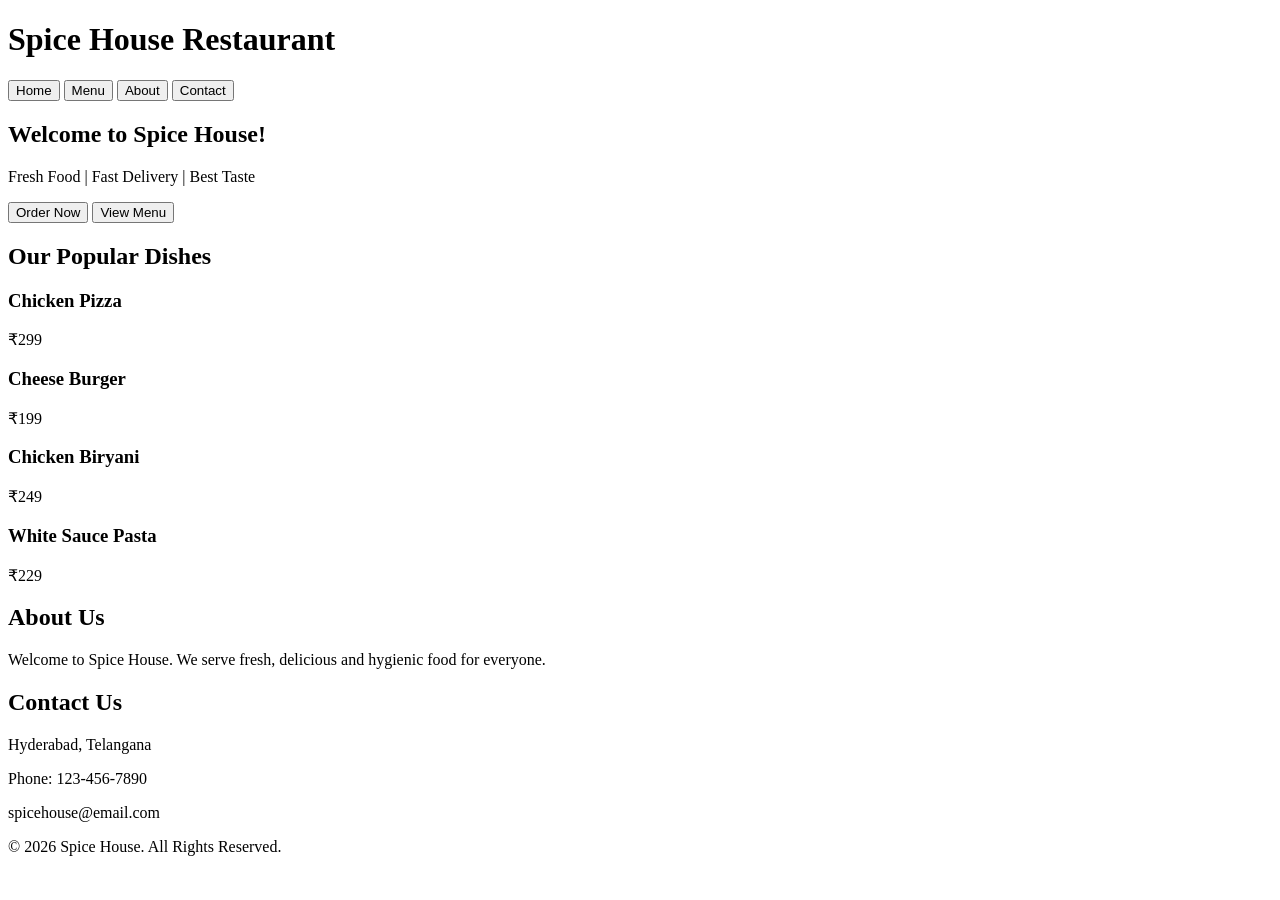
==== index.html @ 0e4dc7a3 "Rename Spice House Restaurant.html to index.html" ====
<!DOCTYPE html>
<!-- saved from url=(0032)http://127.0.0.1:5500/index.html -->
<html><head><meta http-equiv="Content-Type" content="text/html; charset=UTF-8">
        <title>
            Spice House Restaurant
        </title>
    <link rel="stylesheet" href="./Spice House Restaurant_files/styles.css"></head>

    

    <body>
        <header>
            <h1>Spice House Restaurant</h1>

            <a href="http://127.0.0.1:5500/index.html"><button>Home</button></a>
            <a href="http://127.0.0.1:5500/menu.html"><button>Menu</button></a>
            <a href="http://127.0.0.1:5500/about.html"><button>About</button></a>
            <a href="http://127.0.0.1:5500/contact.html"><button>Contact</button></a>


        </header>

        <main>

            <section>

                <h2>Welcome to Spice House!</h2>

                <p>Fresh Food | Fast Delivery | Best Taste </p>

                <button>Order Now</button>
                <button>View Menu</button>

            </section>

            <section>
               <h2>Our Popular Dishes</h2>

               <div>
                <h3>Chicken Pizza</h3>
                <p>₹299</p>
               </div>

               <div>

                <h3>Cheese Burger</h3>
                <p>₹199</p>
               </div>

               <div>
                <h3>Chicken Biryani</h3>
                <p>₹249</p>
               </div>
               
               <div>
                <h3>White Sauce Pasta</h3>
                <p>₹229</p>
               </div>
            </section>

            <section>
                <h2>About Us</h2>

                <p>
                    Welcome to Spice House. We serve fresh,
                    delicious and hygienic food for everyone.
                </p>
            </section>

            <section>
                <h2>Contact Us</h2>

                <p>Hyderabad, Telangana</p>
                <p>Phone: 123-456-7890</p>
                <p>spicehouse@email.com</p>

                
            </section>

        <footer>
            <p>© 2026 Spice House. All Rights Reserved.</p>
        </footer>




     </main>
    <!-- Code injected by live-server -->
<script>
	// <![CDATA[  <-- For SVG support
	if ('WebSocket' in window) {
		(function () {
			function refreshCSS() {
				var sheets = [].slice.call(document.getElementsByTagName("link"));
				var head = document.getElementsByTagName("head")[0];
				for (var i = 0; i < sheets.length; ++i) {
					var elem = sheets[i];
					var parent = elem.parentElement || head;
					parent.removeChild(elem);
					var rel = elem.rel;
					if (elem.href && typeof rel != "string" || rel.length == 0 || rel.toLowerCase() == "stylesheet") {
						var url = elem.href.replace(/(&|\?)_cacheOverride=\d+/, '');
						elem.href = url + (url.indexOf('?') >= 0 ? '&' : '?') + '_cacheOverride=' + (new Date().valueOf());
					}
					parent.appendChild(elem);
				}
			}
			var protocol = window.location.protocol === 'http:' ? 'ws://' : 'wss://';
			var address = protocol + window.location.host + window.location.pathname + '/ws';
			var socket = new WebSocket(address);
			socket.onmessage = function (msg) {
				if (msg.data == 'reload') window.location.reload();
				else if (msg.data == 'refreshcss') refreshCSS();
			};
			if (sessionStorage && !sessionStorage.getItem('IsThisFirstTime_Log_From_LiveServer')) {
				console.log('Live reload enabled.');
				sessionStorage.setItem('IsThisFirstTime_Log_From_LiveServer', true);
			}
		})();
	}
	else {
		console.error('Upgrade your browser. This Browser is NOT supported WebSocket for Live-Reloading.');
	}
	// ]]>
</script>
    
</body></html>
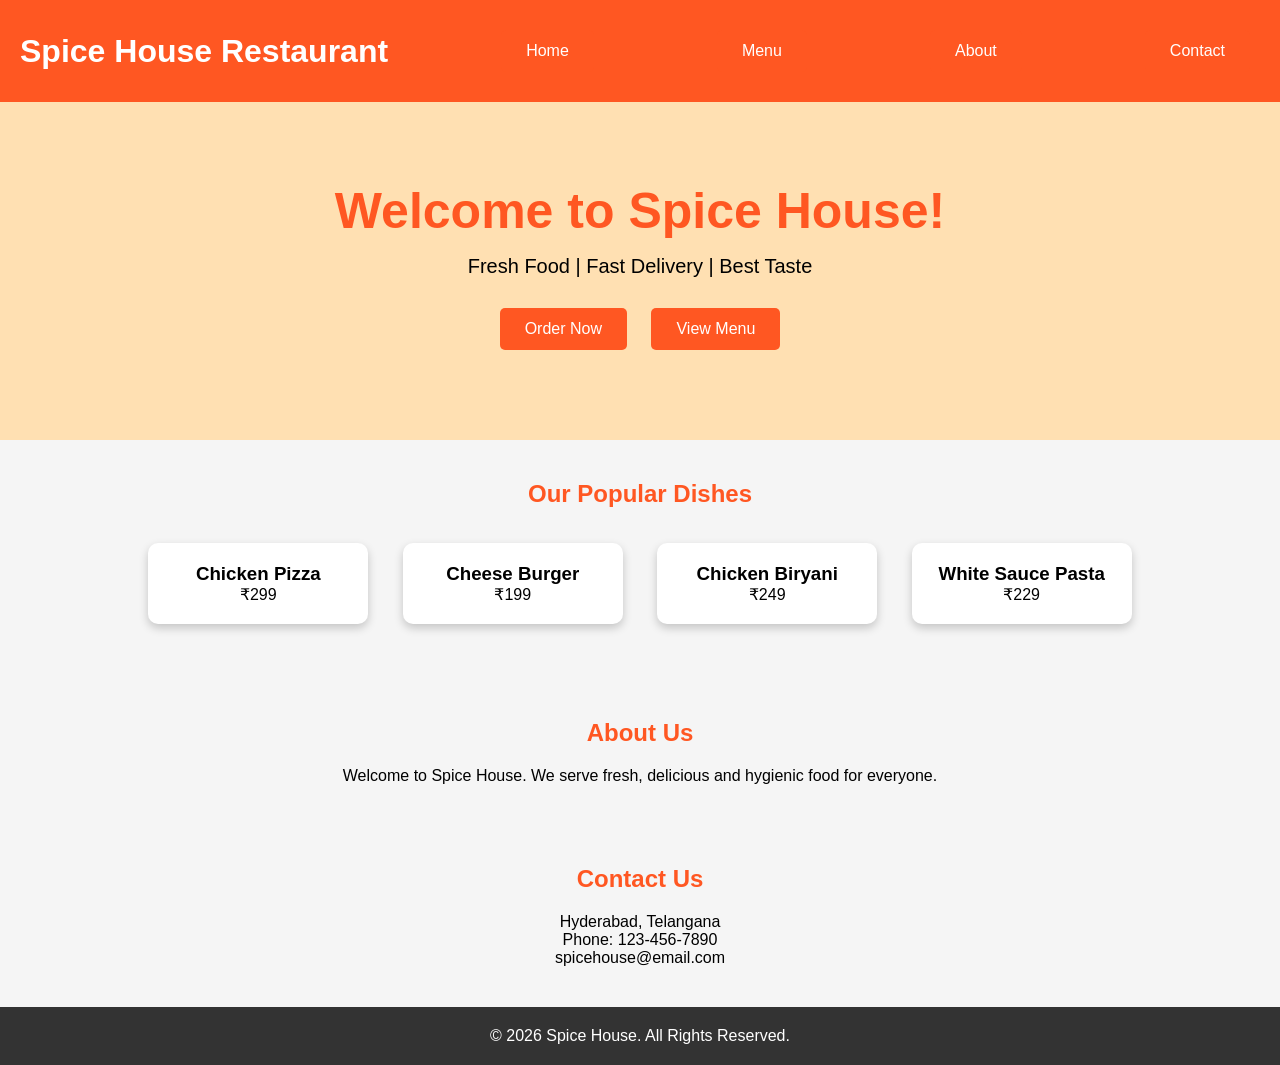
==== commit 7917d045: "Update stylesheet link in index.html" ====
--- a/index.html
+++ b/index.html
@@ -4,7 +4,7 @@
         <title>
             Spice House Restaurant
         </title>
-    <link rel="stylesheet" href="./Spice House Restaurant_files/styles.css"></head>
+    <link rel="stylesheet" href="style.css"></head>
 
     
 
--- a/style.css
+++ b/style.css
@@ -0,0 +1,93 @@
+*{
+    margin: 0;
+    padding: 0;
+    box-sizing: border-box;
+}
+
+body{
+    font-family: Arial, sans-serif;
+    background-color: #f5f5f5;
+}
+
+header{
+    background-color: #ff5722;
+    color: white;
+    padding: 20px;
+    display: flex;
+    justify-content: space-between;
+    align-items: center;
+}
+
+nav a{
+    color: white;
+    text-decoration: none;
+    margin-left: 20px;
+    font-weight: bold;
+}
+
+nav a:hover{
+    color: yellow;
+}
+
+section:first-of-type{
+    text-align: center;
+    padding: 80px 20px;
+    background-color: #ffe0b2;
+}
+
+section:first-of-type h2{
+    font-size: 50px;
+    margin-bottom: 15px;
+}
+
+section:first-of-type p{
+    font-size: 20px;
+    margin-bottom: 20px;
+}
+
+button{
+    background-color: #ff5722;
+    color: white;
+    border: none;
+    padding: 12px 25px;
+    margin: 10px;
+    border-radius: 5px;
+    cursor: pointer;
+    font-size: 16px;
+}
+
+button:hover{
+    background-color: #e64a19;
+}
+
+section{
+    padding: 40px;
+    text-align: center;
+}
+
+section div{
+    background: white;
+    width: 220px;
+    display: inline-block;
+    margin: 15px;
+    padding: 20px;
+    border-radius: 10px;
+    box-shadow: 0px 4px 10px rgba(0,0,0,0.2);
+}
+
+section div:hover{
+    transform: scale(1.05);
+    transition: 0.3s;
+}
+
+h2{
+    margin-bottom: 20px;
+    color: #ff5722;
+}
+
+footer{
+    background-color: #333;
+    color: white;
+    text-align: center;
+    padding: 20px;
+}
